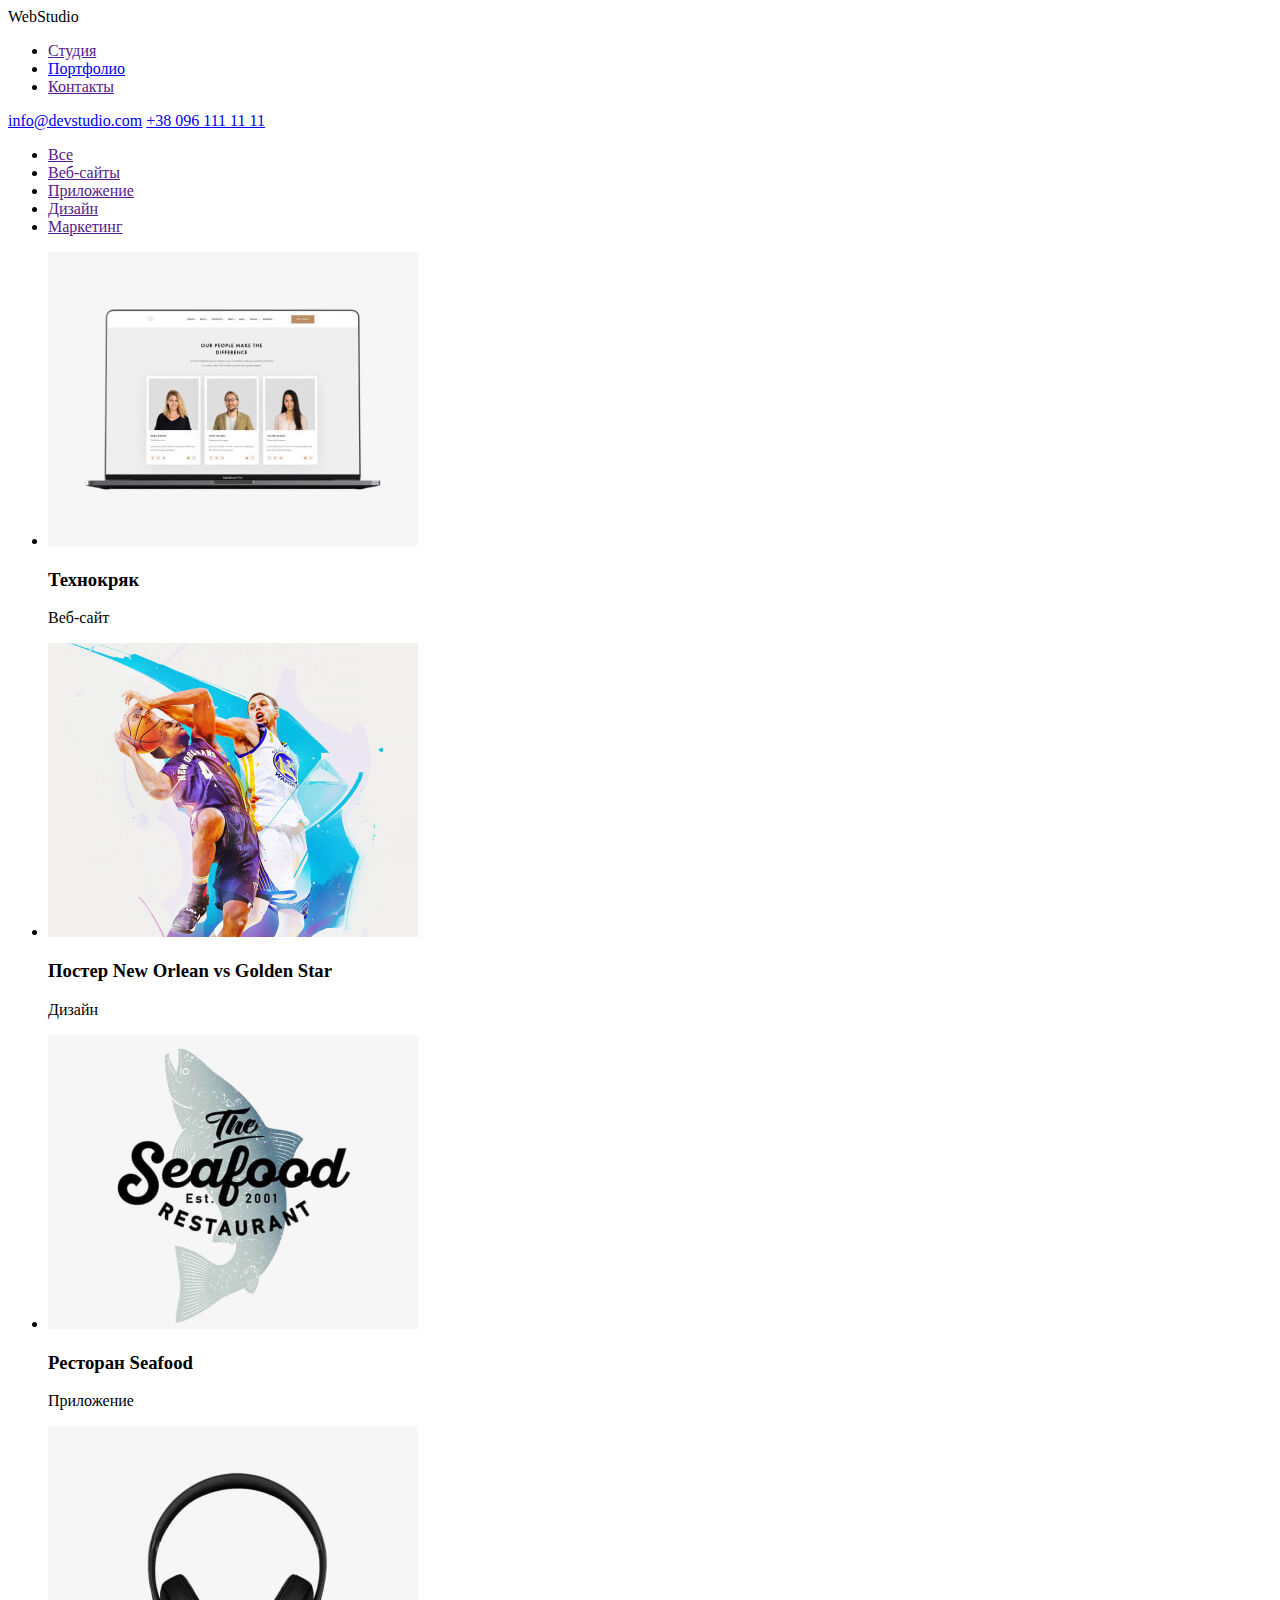
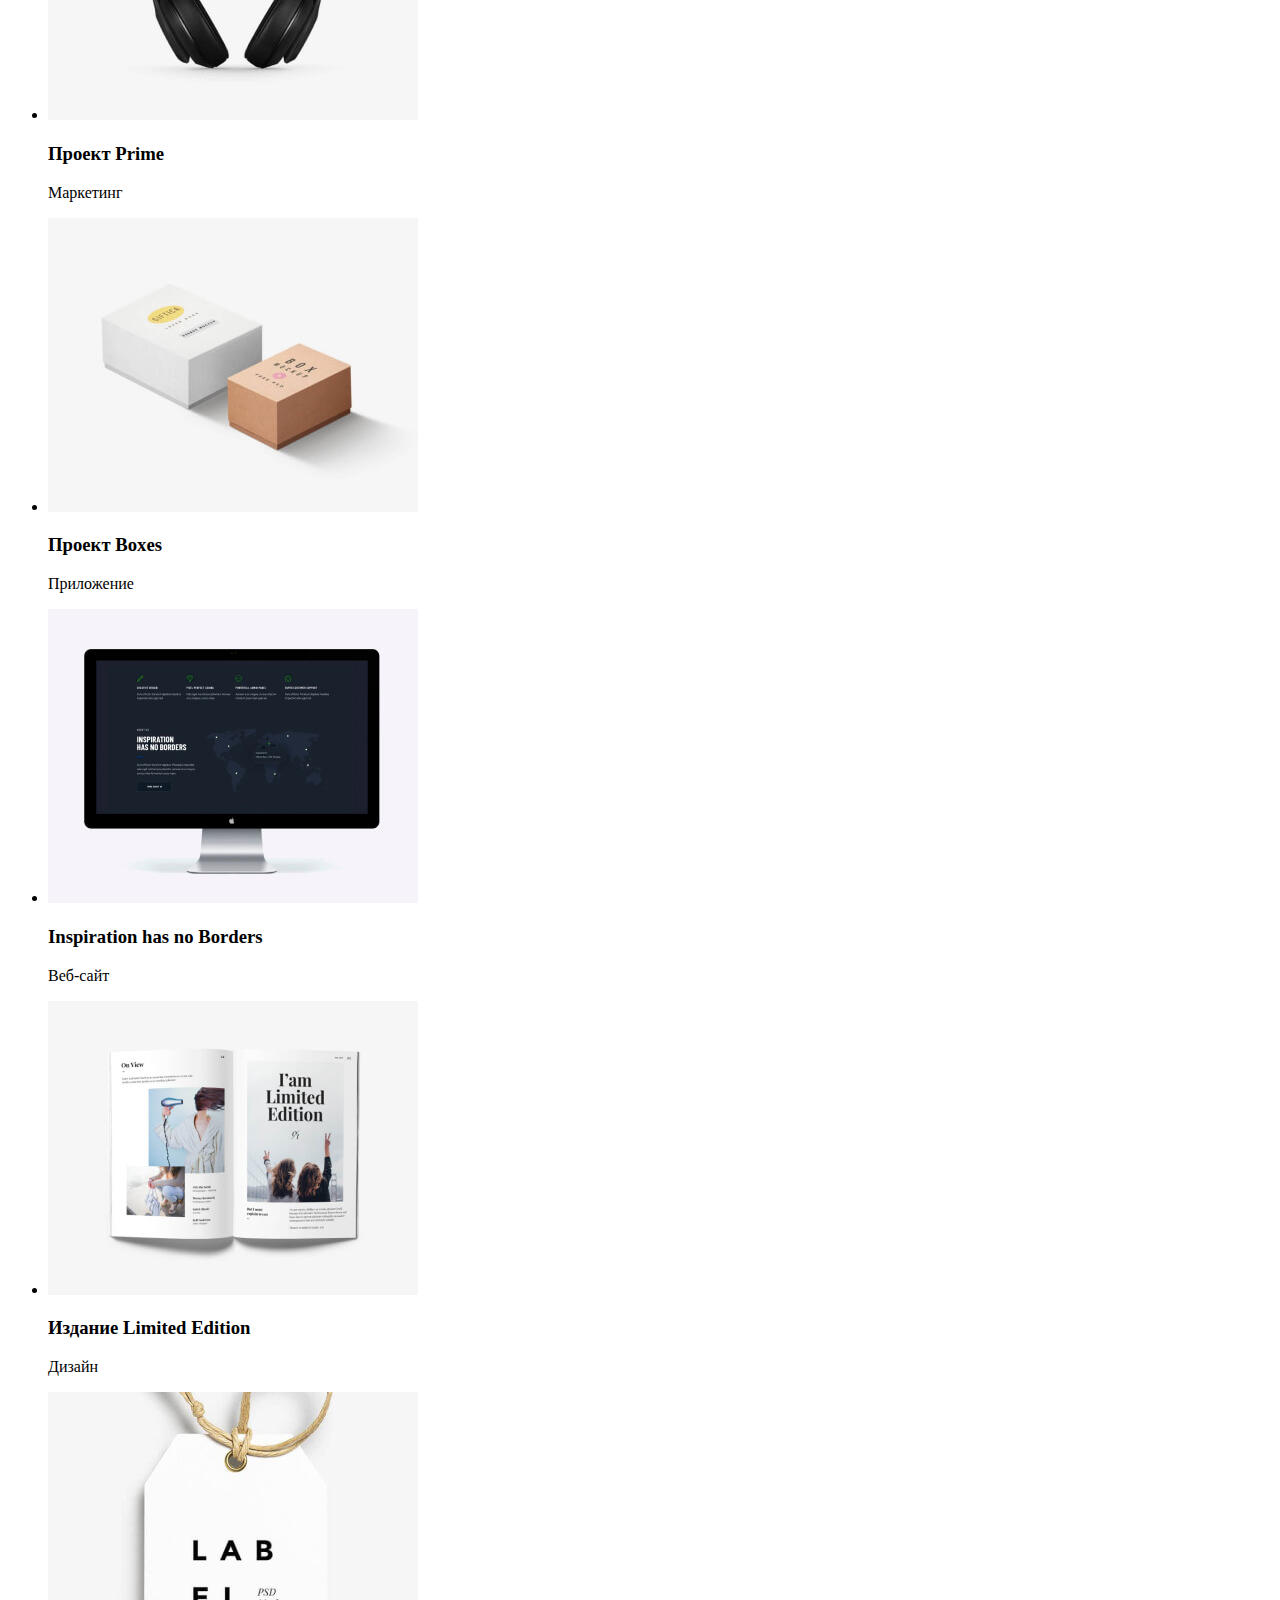
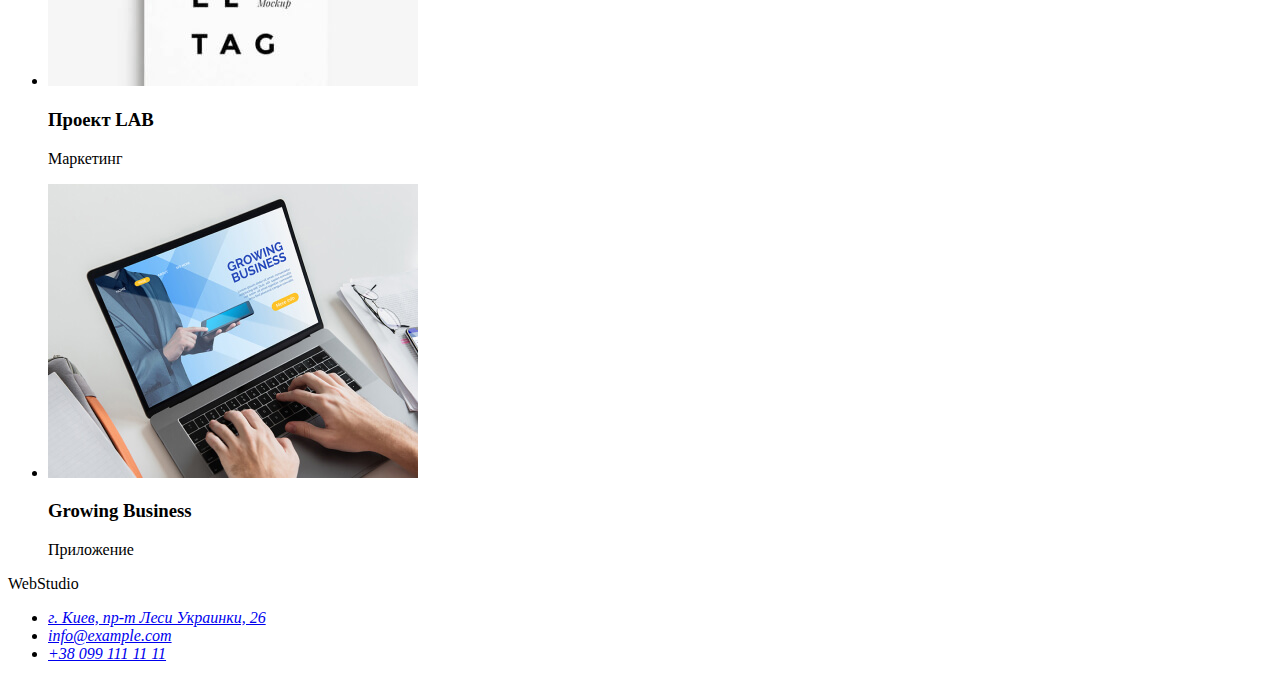
==== portfolio.html @ 71973293 "Add portfolio.html and images" ====
<!DOCTYPE html>
<html lang="ru">

<head>
    <meta charset="UTF-8">
    <meta http-equiv="X-UA-Compatible" content="IE=edge">
    <meta name="viewport" content="width=device-width, initial-scale=1.0">
    <title>WebStudio</title>
    <link rel="stylesheet" href="css/styles.css">
</head>
<body>
    <header>
        <div>
            WebStudio
        </div>
        <nav>
            <ul>
                <li>
                    <a href="">Студия</a>
                </li>
                    <li>
                        <a href="portfolio.html">Портфолио</a>
                    </li>
                <li>
                    <a href="">Контакты</a>
                </li>
            </ul>
        </nav>
        <a href="mailto:info@devstudio.com">info@devstudio.com</a>
        <a href="tel:+380961111111">+38 096 111 11 11</a>
    </header>

    <main>
        <!--Секція меню-->
        <section>
            <ul>
                <li>
                    <a href="">Все</a>
                </li>
                    <li>
                        <a href="">Веб-сайты</a>
                    </li>
                <li>
                    <a href="">Приложение</a>
                </li>
                    <li>
                        <a href="">Дизайн</a>
                    </li>
                <li>
                    <a href="">Маркетинг</a>
                </li>
            </ul>
        </section>

        <section>
    <h2 hidden>Наши проекты</h2>
                <ul>
                    <li>
                        <a href=""><img src="images/port-1.jpg" alt="Открытый ноутбук с фотографиями" width="370"></a>
                        <h3>Технокряк</h3>
                        <p>Веб-сайт</p>
                    </li>
                        <li>
                            <a href=""><img src="images/port-2.jpg" alt="Постер с баскетболистами" width="370"></a>
                            <h3>Постер <span lang="en">New Orlean vs Golden Star</span></h3>
                            <p>Дизайн</p>
                        </li>
                    <li>
                        <a href=""><img src="images/port-3.jpg" alt="Логотип приложения ресторана Seafood оформленного под рыбу" width="370"></a>
                        <h3>Ресторан <span lang="en">Seafood</span></h3>
                        <p>Приложение</p>
                    </li>
                        <li>
                            <a href=""><img src="images/port-4.jpg" alt="Наушники без проводов " width="370"></a>
                            <h3>Проект <span lang="en">Prime</span></h3>
                            <p>Маркетинг</p>
                        </li>
                    <li>
                        <a href=""><img src="images/port-5.jpg" alt="Две коробки разного размера и цвета" width="370"></a>
                        <h3>Проект <span lang="en">Boxes</span></h3>
                        <p>Приложение</p>
                    </li>
                        <li>
                            <a href=""><img src="images/port-6.jpg" alt="Монитор Aple на котором изображена карта мира в темных тонах" width="370"></a>
                            <h3 lang="en">Inspiration has no Borders</h3>
                            <p>Веб-сайт</p>
                        </li>
                    <li>
                        <a href=""><img src="images/port-7.jpg" alt="Открытый журнал на белом фоне" width="370"></a>
                        <h3>Издание <span lang="en">Limited Edition</span></h3>
                        <p>Дизайн</p>
                    </li>
                        <li>
                            <a href=""><img src="images/port-8.jpg" alt="Бирка с латинскими буквами на веревочке" width="370"></a>
                            <h3>Проект <span lang="en">LAB</span></h3>
                            <p>Маркетинг</p>
                        </li>
                    <li>
                        <a href=""><img src="images/port-9.jpg" alt="Открытый ноутбук за которым кто-то работает" width="370"></a>
                        <h3 lang="en">Growing Business</h3>
                        <p>Приложение</p>
                    </li>
                </ul>
        </section>
    </main>

    <footer>
        <div>WebStudio</div>
        <address>
            <ul>
                <li> 
                    <a href="https://goo.gl/maps/SGXsFM9JkJCVx5928" target="_blank" rel="noopener noreferrer">г. Киев, пр-т
                        Леси Украинки, 26</a>
                </li>
                    <li> 
                        <a href="mailto:info@example.com"> info@example.com </a>
                    </li>
                <li> 
                    <a href="tel:+380991111111"> +38 099 111 11 11 </a>
                </li>
            </ul>
        </address>
    </footer>
</body>
---- css/styles.css ----
:root {
}
.body {
}
.link {
  text-decoration: none;
}
.logo {
  color: #2196f3;
}
.logo-text {
  color: black;
}
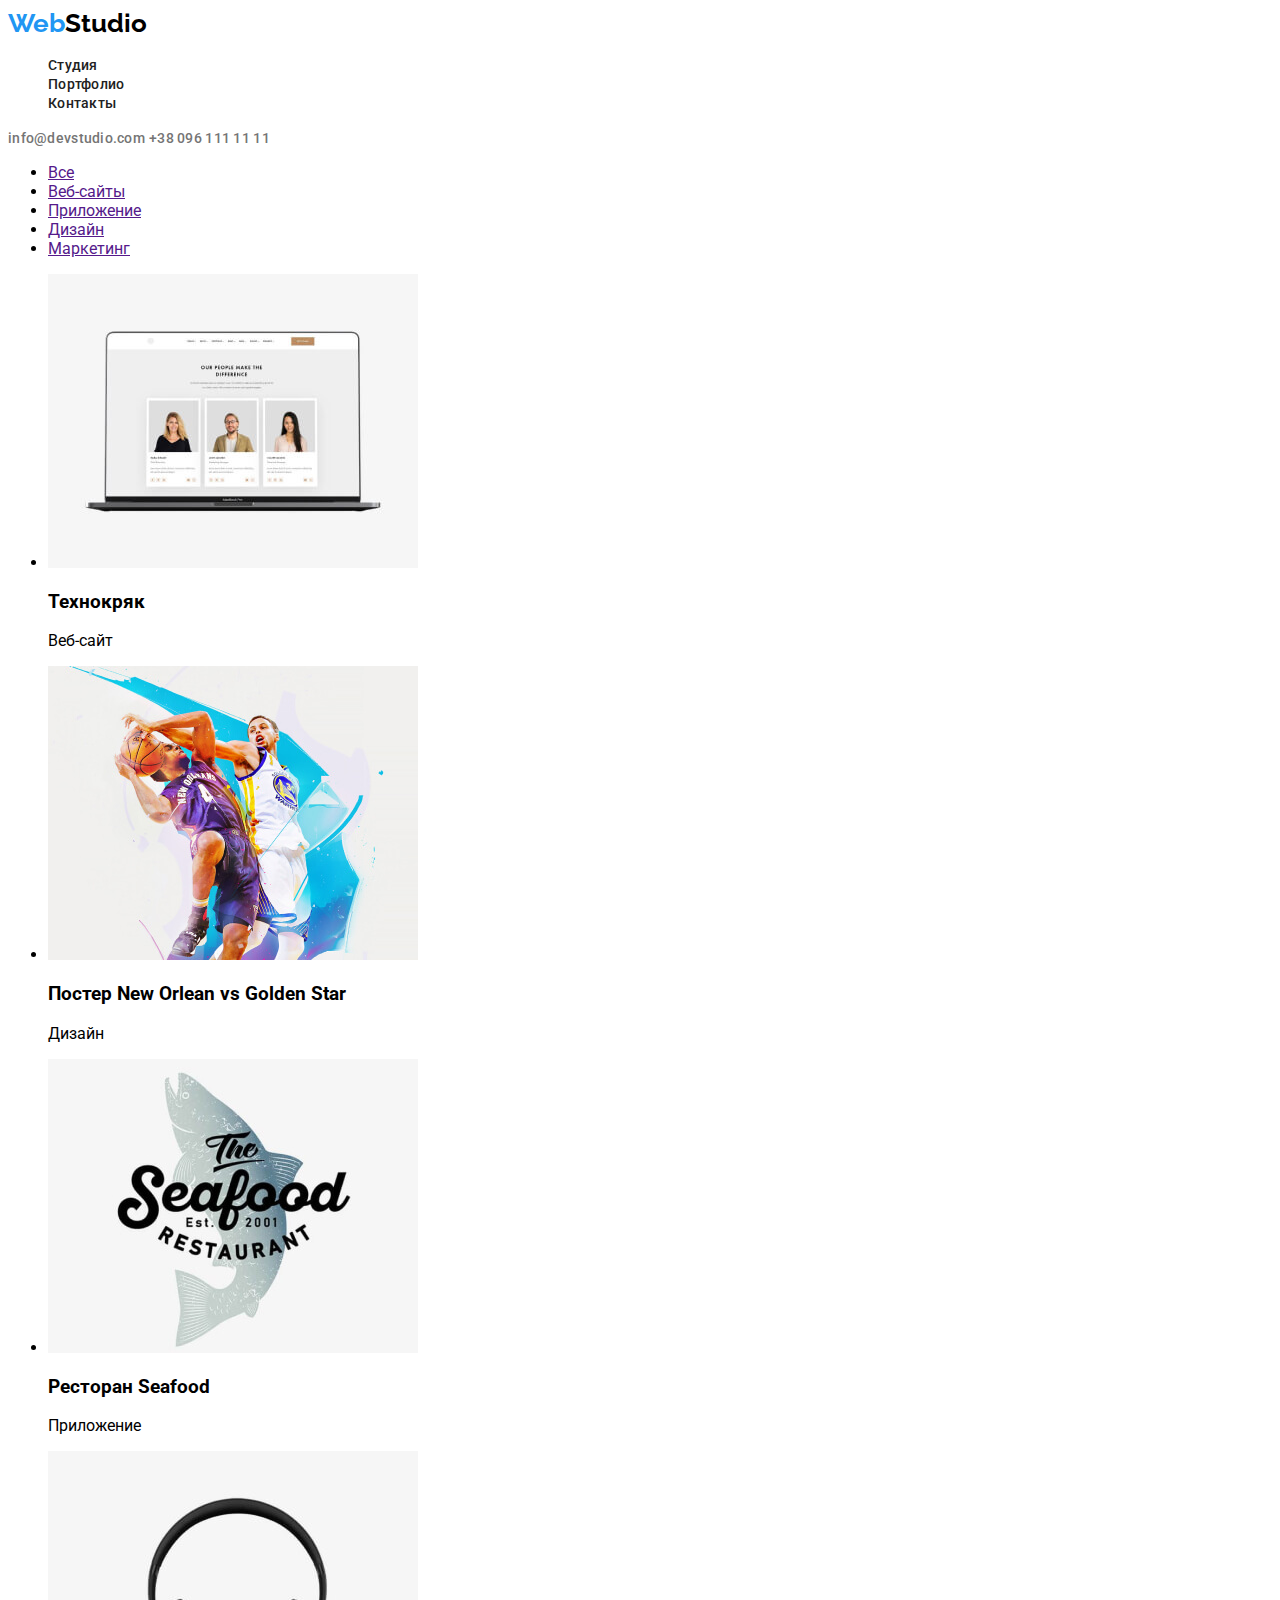
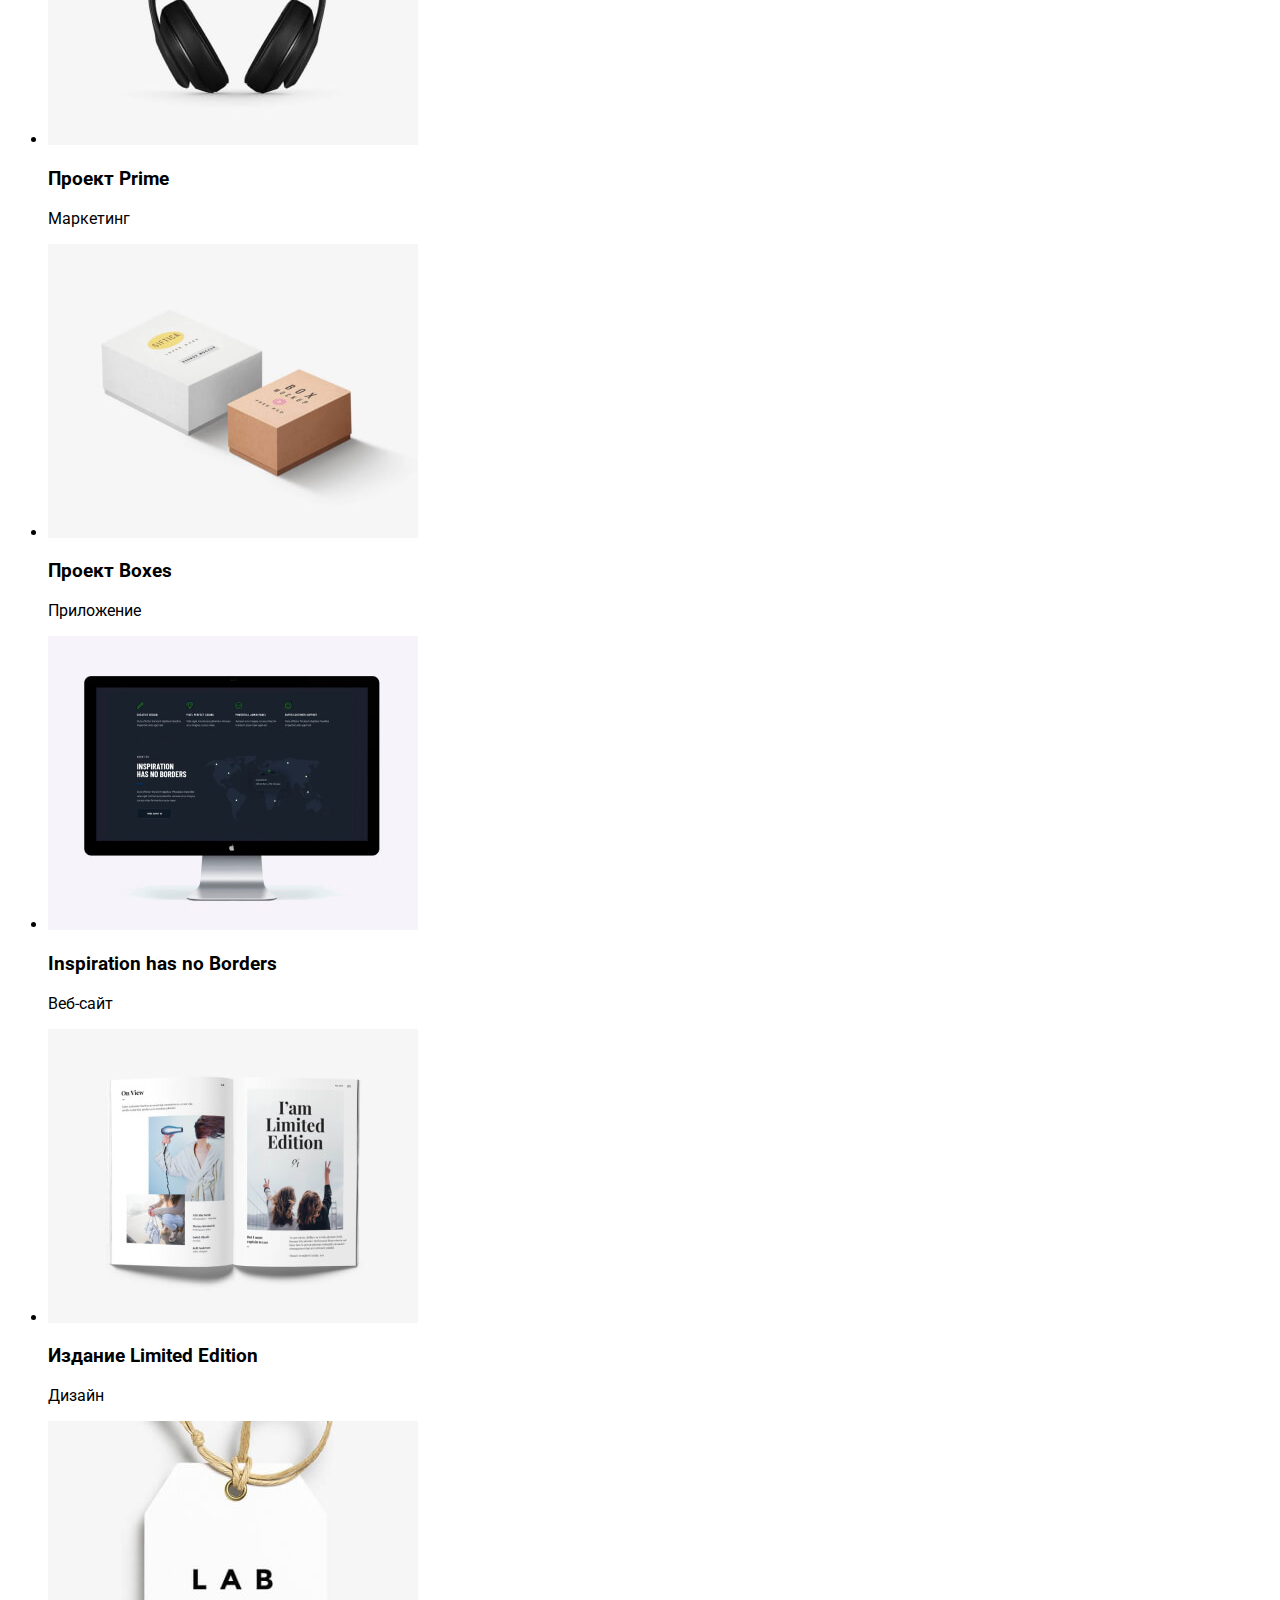
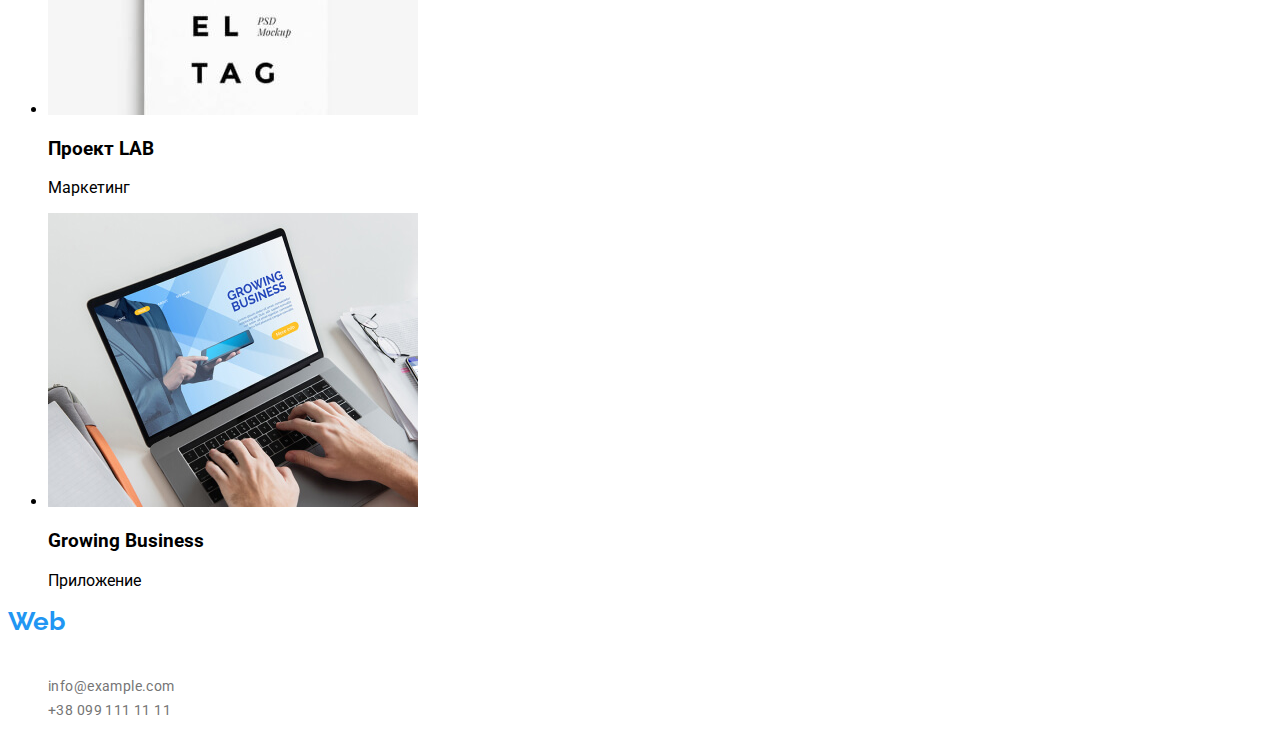
==== commit 9277de14: "Add styles and other changes" ====
--- a/portfolio.html
+++ b/portfolio.html
@@ -6,28 +6,35 @@
     <meta http-equiv="X-UA-Compatible" content="IE=edge">
     <meta name="viewport" content="width=device-width, initial-scale=1.0">
     <title>WebStudio</title>
+    <link rel="preconnect" href="https://fonts.googleapis.com">
+    <link rel="preconnect" href="https://fonts.gstatic.com" crossorigin>
+    <link href="https://fonts.googleapis.com/css2?family=Raleway:wght@700&family=Roboto:wght@400;500;700;900&display=swap"
+        rel="stylesheet">
+
     <link rel="stylesheet" href="css/styles.css">
 </head>
 <body>
-    <header>
-        <div>
-            WebStudio
+    <header class="header">
+        <div class="header-logo">
+            Web<span style="color: black;">Studio</span>
         </div>
-        <nav>
-            <ul>
-                <li>
-                    <a href="">Студия</a>
+        <nav class="header-navigation">
+            <ul class="header-list list">
+                <li class="header-item">
+                    <a class="header-link link" href="">Студия</a>
                 </li>
-                    <li>
-                        <a href="portfolio.html">Портфолио</a>
-                    </li>
-                <li>
-                    <a href="">Контакты</a>
+                <li class="header-item">
+                    <a class="header-link link" href="portfolio.html">Портфолио</a>
+                </li>
+                <li class="header-item">
+                    <a class="header-link link" href="">Контакты</a>
                 </li>
             </ul>
         </nav>
-        <a href="mailto:info@devstudio.com">info@devstudio.com</a>
-        <a href="tel:+380961111111">+38 096 111 11 11</a>
+        <div class="header-right">
+            <a class="header-mail link" href="mailto:info@devstudio.com">info@devstudio.com</a>
+            <a class="header-tel link" href="tel:+380961111111">+38 096 111 11 11</a>
+        </div>
     </header>
 
     <main>
@@ -103,22 +110,23 @@
                 </ul>
         </section>
     </main>
-
-    <footer>
-        <div>WebStudio</div>
-        <address>
-            <ul>
-                <li> 
-                    <a href="https://goo.gl/maps/SGXsFM9JkJCVx5928" target="_blank" rel="noopener noreferrer">г. Киев, пр-т
-                        Леси Украинки, 26</a>
-                </li>
-                    <li> 
-                        <a href="mailto:info@example.com"> info@example.com </a>
-                    </li>
-                <li> 
-                    <a href="tel:+380991111111"> +38 099 111 11 11 </a>
-                </li>
-            </ul>
-        </address>
-    </footer>
+        <footer class="footer-section">
+            <div class="footer-logo">
+                Web<span class="fff">Studio</span>
+                </div>
+                <address class="adress-section">
+                    <ul class="footer-list list">
+                        <li class="footer-item">
+                            <a class="footer-link link fff" href="https://goo.gl/maps/SGXsFM9JkJCVx5928" target="_blank"
+                                rel="noopener noreferrer">г. Киев, пр-т Леси Украинки, 26</a>
+                        </li>
+                        <li class="footer-item">
+                            <a class="footer-link link" href="mailto:info@example.com"> info@example.com </a>
+                        </li>
+                        <li class="footer-item">
+                            <a class="footer-link link" href="tel:+380991111111"> +38 099 111 11 11 </a>
+                        </li>
+                    </ul>
+                </address>
+        </footer>
 </body>--- a/css/styles.css
+++ b/css/styles.css
@@ -1,13 +1,106 @@
 :root {
+  --main-title-color: #212121;
+  --main-text-color: #757575;
+  --acent-color: #2196f3;
 }
-.body {
+body {
+  font-family: 'Roboto', sans-serif;
+}
+.list {
+  list-style: none;
 }
 .link {
   text-decoration: none;
 }
-.logo {
+.header-logo {
+  font-family: Raleway;
+  font-style: normal;
+  font-weight: bold;
+  font-size: 26px;
+  line-height: 1.19;
   color: #2196f3;
 }
-.logo-text {
-  color: black;
+.header-link {
+  font-weight: 500;
+  font-size: 14px;
+  line-height: 1.14;
+  letter-spacing: 0.02em;
+  color: #212121;
 }
+.header-link:hover {
+  color: #2196f3;
+}
+.header-mail {
+  font-weight: 500;
+  font-size: 14px;
+  line-height: 1.14;
+  letter-spacing: 0.02em;
+  color: #757575;
+}
+.header-mail:hover {
+  color: #2196f3;
+}
+.header-tel {
+  font-weight: 500;
+  font-size: 14px;
+  line-height: 1.14;
+  letter-spacing: 0.02em;
+  color: #757575;
+}
+.header-tel:hover {
+  color: #2196f3;
+}
+
+.hero-title {
+  font-weight: 900;
+  font-size: 44px;
+  line-height: 1.36;
+  text-align: center;
+  letter-spacing: 0.06em;
+  text-transform: uppercase;
+}
+.hero-button {
+  font-weight: bold;
+  font-size: 16px;
+  line-height: 1.87;
+  display: flex;
+  align-items: center;
+  text-align: center;
+  letter-spacing: 0.06em;
+}
+.main-specialization-title {
+  font-weight: bold;
+  font-size: 14px;
+  line-height: 1.14;
+  letter-spacing: 0.03em;
+  text-transform: uppercase;
+}
+.main-specialization-text {
+  font-weight: normal;
+  font-size: 14px;
+  line-height: 1.71;
+  letter-spacing: 0.03em;
+  color: #757575;
+}
+.footer-logo {
+  font-family: Raleway;
+  font-style: normal;
+  font-weight: bold;
+  font-size: 26px;
+  line-height: 1.19;
+  color: #2196f3;
+}
+.footer-list {
+  font-family: Roboto;
+  font-style: normal;
+  font-size: 14px;
+  line-height: 1.71;
+  letter-spacing: 0.03em;
+  color: #757575;
+}
+.footer-link {
+  color: #757575;
+}
+.fff {
+  color: #ffffff;
+}
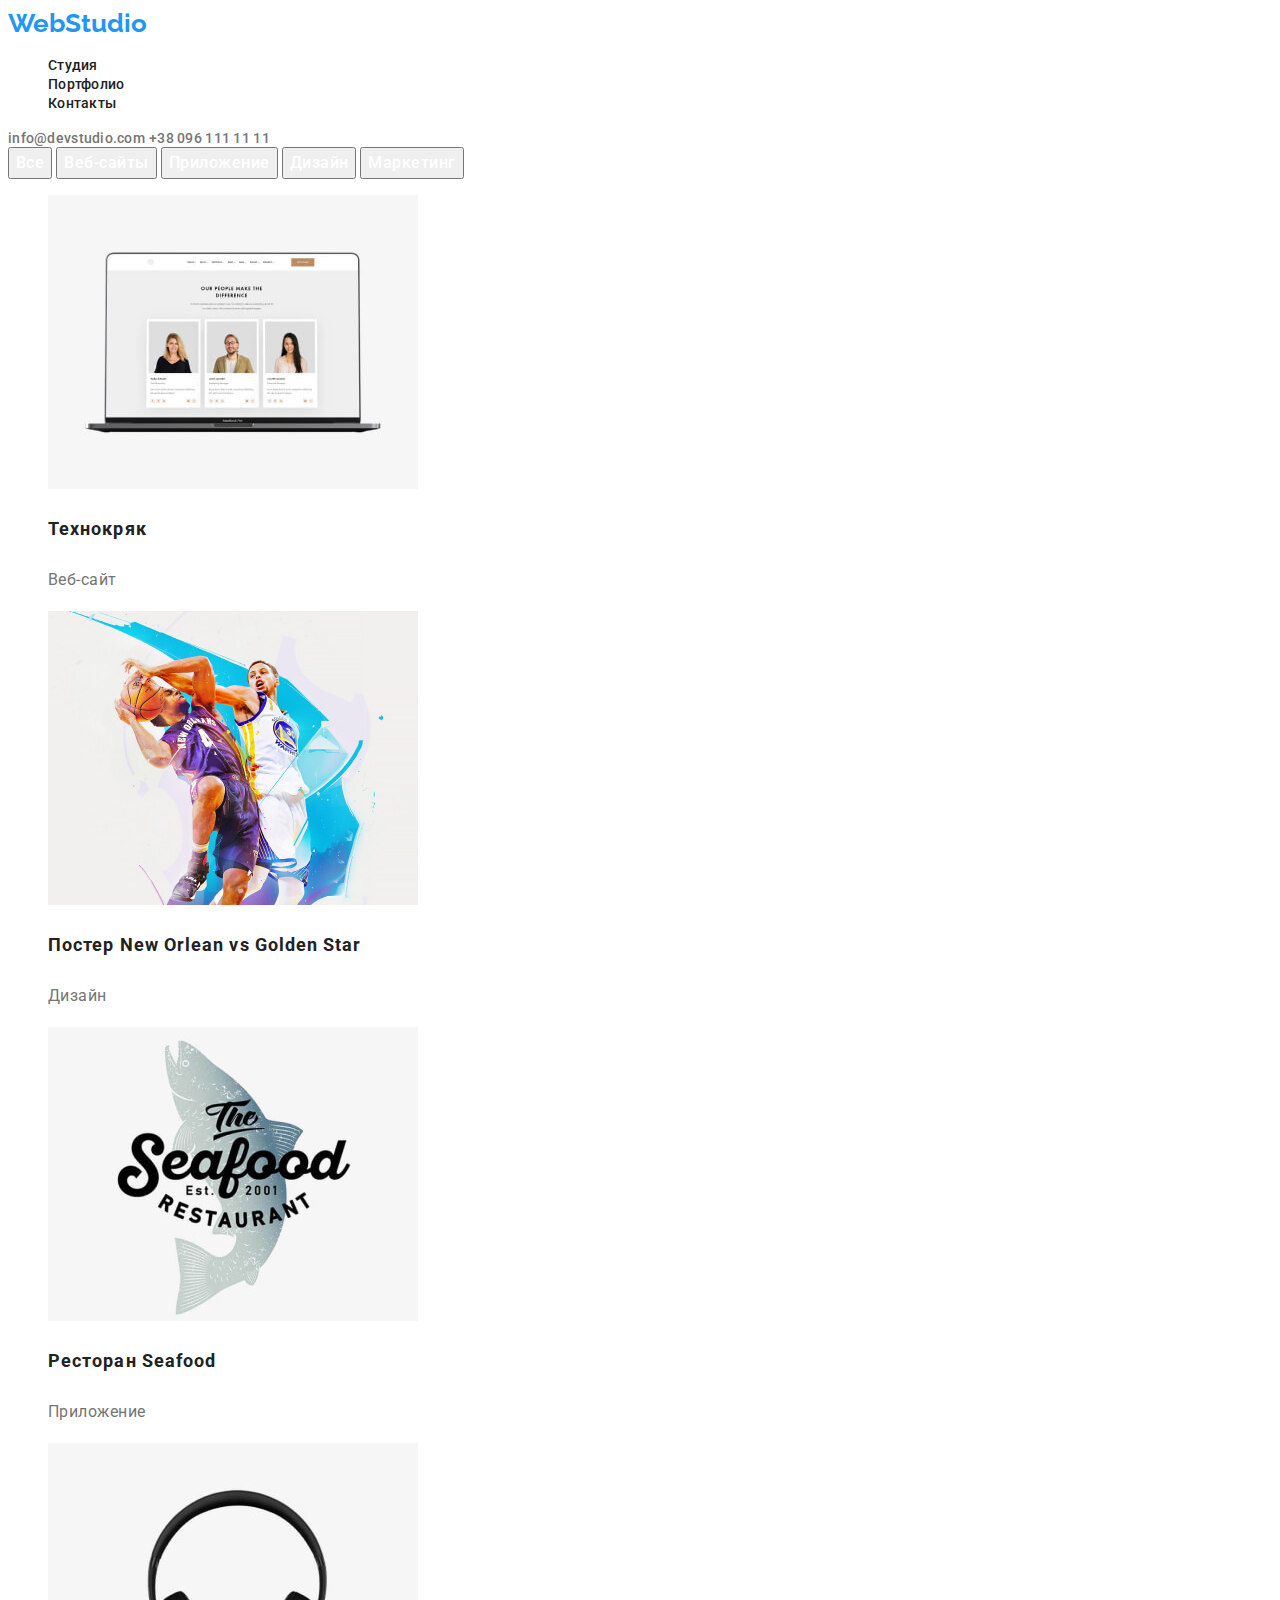
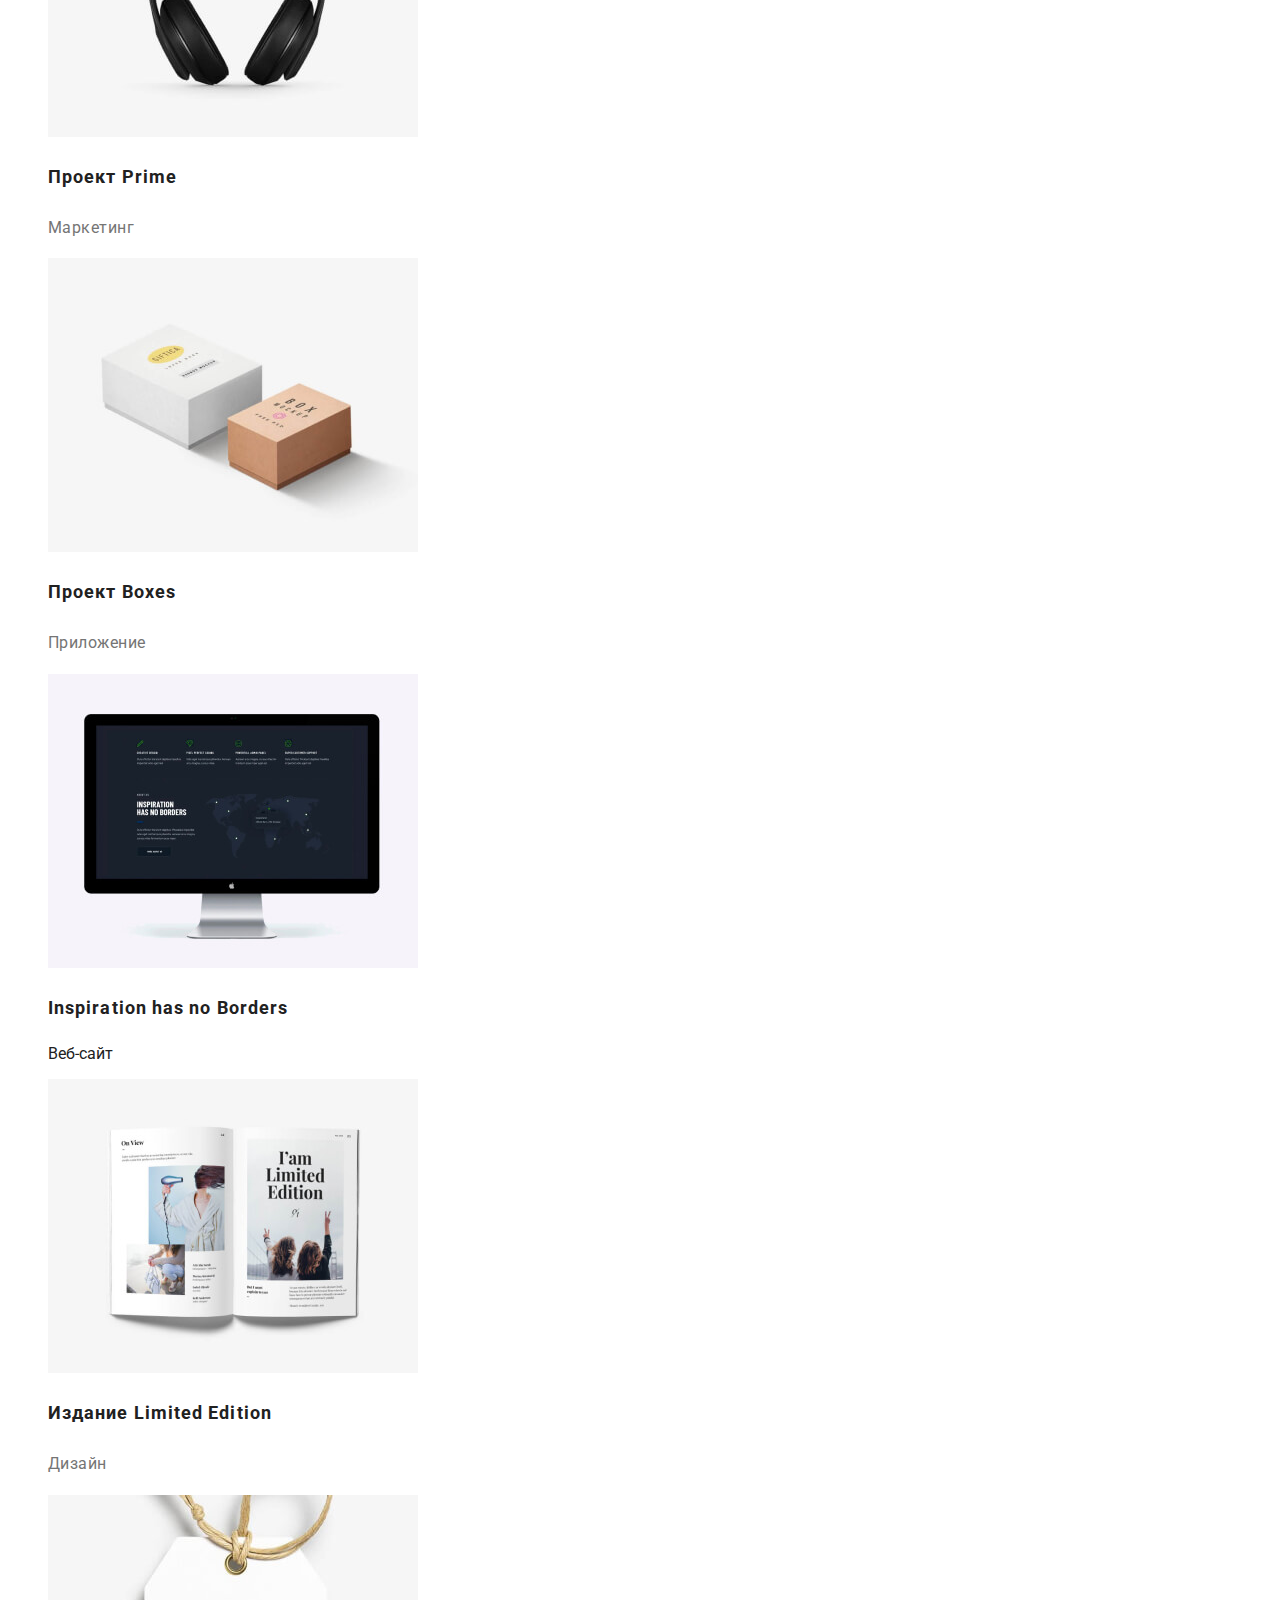
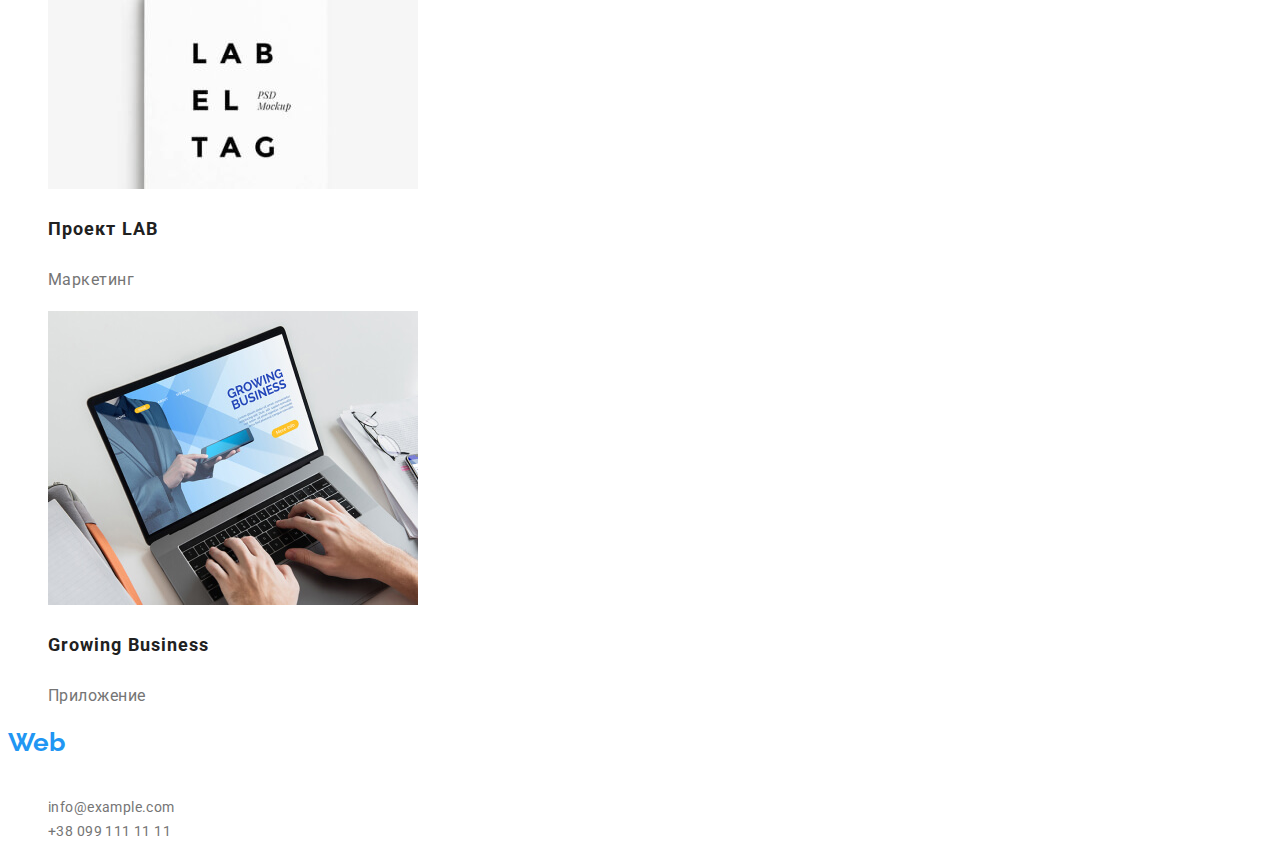
==== commit ef4d1180: "Improove styles" ====
--- a/portfolio.html
+++ b/portfolio.html
@@ -16,96 +16,84 @@
 <body>
     <header class="header">
         <div class="header-logo">
-            Web<span style="color: black;">Studio</span>
+            Web<span>Studio</span>
         </div>
         <nav class="header-navigation">
             <ul class="header-list list">
                 <li class="header-item">
-                    <a class="header-link link" href="">Студия</a>
+                    <a class="header-link link hover-focus" href="">Студия</a>
                 </li>
                 <li class="header-item">
-                    <a class="header-link link" href="portfolio.html">Портфолио</a>
+                    <a class="header-link link hover-focus" href="portfolio.html">Портфолио</a>
                 </li>
                 <li class="header-item">
-                    <a class="header-link link" href="">Контакты</a>
+                    <a class="header-link link hover-focus" href="">Контакты</a>
                 </li>
             </ul>
         </nav>
         <div class="header-right">
-            <a class="header-mail link" href="mailto:info@devstudio.com">info@devstudio.com</a>
-            <a class="header-tel link" href="tel:+380961111111">+38 096 111 11 11</a>
+            <a class="header-mail link hover-focus" href="mailto:info@devstudio.com">info@devstudio.com</a>
+            <a class="header-tel link hover-focus" href="tel:+380961111111">+38 096 111 11 11</a>
         </div>
     </header>
 
     <main>
-        <!--Секція меню-->
-        <section>
-            <ul>
-                <li>
-                    <a href="">Все</a>
-                </li>
-                    <li>
-                        <a href="">Веб-сайты</a>
+        <!--Menu section-->
+        <section class="menu-section">
+            <button class="btn hover-focus" type="button">Все</button>
+            <button class="btn hover-focus" type="button">Веб-сайты</button>
+            <button class="btn hover-focus" type="button">Приложение</button>
+            <button class="btn hover-focus" type="button">Дизайн</button>
+            <button class="btn hover-focus" type="button">Маркетинг</button>
+        </section>
+        <!--Projects-->
+        <section class="project-section">
+    <h2 hidden>Наши проекты</h2>
+                <ul class="project-section-list list">
+                    <li class="project-section-item">
+                        <a href=""><img src="images/port-1.jpg" alt="Открытый ноутбук с фотографиями" width="370"></a>
+                        <h3 class="project-section-title">Технокряк</h3>
+                        <p class="project-section-text">Веб-сайт</p>
                     </li>
-                <li>
-                    <a href="">Приложение</a>
-                </li>
-                    <li>
-                        <a href="">Дизайн</a>
+                        <li class="project-section-item">
+                            <a href=""><img src="images/port-2.jpg" alt="Постер с баскетболистами" width="370"></a>
+                            <h3 class="project-section-title">Постер <span lang="en">New Orlean vs Golden Star</span></h3>
+                            <p class="project-section-text">Дизайн</p>
+                        </li>
+                    <li class="project-section-item">
+                        <a href=""><img src="images/port-3.jpg" alt="Логотип приложения ресторана Seafood оформленного под рыбу" width="370"></a>
+                        <h3 class="project-section-title">Ресторан <span lang="en">Seafood</span></h3>
+                        <p class="project-section-text">Приложение</p>
                     </li>
-                <li>
-                    <a href="">Маркетинг</a>
-                </li>
-            </ul>
-        </section>
-
-        <section>
-    <h2 hidden>Наши проекты</h2>
-                <ul>
-                    <li>
-                        <a href=""><img src="images/port-1.jpg" alt="Открытый ноутбук с фотографиями" width="370"></a>
-                        <h3>Технокряк</h3>
-                        <p>Веб-сайт</p>
+                        <li class="project-section-item">
+                            <a href=""><img src="images/port-4.jpg" alt="Наушники без проводов " width="370"></a>
+                            <h3 class="project-section-title">Проект <span lang="en">Prime</span></h3>
+                            <p class="project-section-text">Маркетинг</p>
+                        </li>
+                    <li class="project-section-item">
+                        <a href=""><img src="images/port-5.jpg" alt="Две коробки разного размера и цвета" width="370"></a>
+                        <h3 class="project-section-title">Проект <span lang="en">Boxes</span></h3>
+                        <p class="project-section-text">Приложение</p>
                     </li>
-                        <li>
-                            <a href=""><img src="images/port-2.jpg" alt="Постер с баскетболистами" width="370"></a>
-                            <h3>Постер <span lang="en">New Orlean vs Golden Star</span></h3>
-                            <p>Дизайн</p>
-                        </li>
-                    <li>
-                        <a href=""><img src="images/port-3.jpg" alt="Логотип приложения ресторана Seafood оформленного под рыбу" width="370"></a>
-                        <h3>Ресторан <span lang="en">Seafood</span></h3>
-                        <p>Приложение</p>
-                    </li>
-                        <li>
-                            <a href=""><img src="images/port-4.jpg" alt="Наушники без проводов " width="370"></a>
-                            <h3>Проект <span lang="en">Prime</span></h3>
-                            <p>Маркетинг</p>
-                        </li>
-                    <li>
-                        <a href=""><img src="images/port-5.jpg" alt="Две коробки разного размера и цвета" width="370"></a>
-                        <h3>Проект <span lang="en">Boxes</span></h3>
-                        <p>Приложение</p>
-                    </li>
-                        <li>
+                        <li class="project-section-item">
                             <a href=""><img src="images/port-6.jpg" alt="Монитор Aple на котором изображена карта мира в темных тонах" width="370"></a>
-                            <h3 lang="en">Inspiration has no Borders</h3>
+                            <h3 class="project-section-title" lang="en">Inspiration has no Borders</h3>
                             <p>Веб-сайт</p>
                         </li>
-                    <li>
+                    <li class="project-section-item">
                         <a href=""><img src="images/port-7.jpg" alt="Открытый журнал на белом фоне" width="370"></a>
-                        <h3>Издание <span lang="en">Limited Edition</span></h3>
-                        <p>Дизайн</p>
+                        <h3 class="project-section-title">Издание <span lang="en">Limited Edition</span></h3>
+                        <p class="project-section-text">Дизайн</p>
                     </li>
-                        <li>
+                        <li class="project-section-item">
                             <a href=""><img src="images/port-8.jpg" alt="Бирка с латинскими буквами на веревочке" width="370"></a>
-                            <h3>Проект <span lang="en">LAB</span></h3>
-                            <p>Маркетинг</p>
+                            <h3 class="project-section-title">Проект <span lang="en">LAB</span></h3>
+                            <p class="project-section-text">Маркетинг</p>
                         </li>
-                    <li>
+                    <li class="project-section-item">
                         <a href=""><img src="images/port-9.jpg" alt="Открытый ноутбук за которым кто-то работает" width="370"></a>
-                        <h3 lang="en">Growing Business</h3>
-                        <p>Приложение</p>
+                        <h3 class="project-section-title" lang="en">Growing Business</h3>
+                        <p class="project-section-text">Приложение</p>
                     </li>
                 </ul>
         </section>
@@ -113,20 +101,20 @@
         <footer class="footer-section">
             <div class="footer-logo">
                 Web<span class="fff">Studio</span>
-                </div>
-                <address class="adress-section">
-                    <ul class="footer-list list">
-                        <li class="footer-item">
-                            <a class="footer-link link fff" href="https://goo.gl/maps/SGXsFM9JkJCVx5928" target="_blank"
-                                rel="noopener noreferrer">г. Киев, пр-т Леси Украинки, 26</a>
-                        </li>
-                        <li class="footer-item">
-                            <a class="footer-link link" href="mailto:info@example.com"> info@example.com </a>
-                        </li>
-                        <li class="footer-item">
-                            <a class="footer-link link" href="tel:+380991111111"> +38 099 111 11 11 </a>
-                        </li>
-                    </ul>
-                </address>
+            </div>
+            <address class="adress-section">
+                <ul class="footer-list list">
+                    <li class="footer-item">
+                        <a class="footer-link link fff hover-focus" href="https://goo.gl/maps/SGXsFM9JkJCVx5928" target="_blank"
+                            rel="noopener noreferrer">г. Киев, пр-т Леси Украинки, 26</a>
+                    </li>
+                    <li class="footer-item">
+                        <a class="footer-link link hover-focus" href="mailto:info@example.com"> info@example.com </a>
+                    </li>
+                    <li class="footer-item">
+                        <a class="footer-link link hover-focus" href="tel:+380991111111"> +38 099 111 11 11 </a>
+                    </li>
+                </ul>
+            </address>
         </footer>
 </body>--- a/css/styles.css
+++ b/css/styles.css
@@ -5,16 +5,12 @@
 }
 body {
   font-family: 'Roboto', sans-serif;
-}
-.list {
-  list-style: none;
-}
-.link {
-  text-decoration: none;
+  font-weight: normal;
+  font-style: normal;
+  color: #212121;
 }
 .header-logo {
   font-family: Raleway;
-  font-style: normal;
   font-weight: bold;
   font-size: 26px;
   line-height: 1.19;
@@ -27,18 +23,12 @@
   letter-spacing: 0.02em;
   color: #212121;
 }
-.header-link:hover {
-  color: #2196f3;
-}
 .header-mail {
   font-weight: 500;
   font-size: 14px;
   line-height: 1.14;
   letter-spacing: 0.02em;
   color: #757575;
-}
-.header-mail:hover {
-  color: #2196f3;
 }
 .header-tel {
   font-weight: 500;
@@ -47,10 +37,6 @@
   letter-spacing: 0.02em;
   color: #757575;
 }
-.header-tel:hover {
-  color: #2196f3;
-}
-
 .hero-title {
   font-weight: 900;
   font-size: 44px;
@@ -80,17 +66,37 @@
   font-size: 14px;
   line-height: 1.71;
   letter-spacing: 0.03em;
+  color: var(--main-text-color);
+}
+.main-section-title {
+  font-weight: bold;
+  font-size: 36px;
+  line-height: 1.16;
+  text-align: center;
+  letter-spacing: 0.03em;
+}
+.team-section-title {
+  font-weight: 500;
+  font-size: 16px;
+  line-height: 1.18;
+  text-align: center;
+  letter-spacing: 0.03em;
+}
+.team-section-text {
+  font-size: 16px;
+  line-height: 1.18;
+  text-align: center;
+  letter-spacing: 0.03em;
   color: #757575;
 }
 .footer-logo {
   font-family: Raleway;
-  font-style: normal;
   font-weight: bold;
   font-size: 26px;
   line-height: 1.19;
-  color: #2196f3;
+  color: var(--acent-color);
 }
-.footer-list {
+.adress-section {
   font-family: Roboto;
   font-style: normal;
   font-size: 14px;
@@ -101,6 +107,38 @@
 .footer-link {
   color: #757575;
 }
+.btn {
+  font-family: Roboto;
+  font-style: normal;
+  font-weight: 500;
+  font-size: 16px;
+  line-height: 1.62;
+  text-align: center;
+  letter-spacing: 0.03em;
+  color: #ffffff;
+}
+.project-section-title {
+  font-weight: bold;
+  font-size: 18px;
+  line-height: 2;
+  letter-spacing: 0.06em;
+}
+.project-section-text {
+  font-size: 16px;
+  line-height: 1.87;
+  letter-spacing: 0.03em;
+  color: #757575;
+}
 .fff {
   color: #ffffff;
 }
+.hover-focus:focus,
+.hover-focus:hover {
+  color: var(--acent-color);
+}
+.list {
+  list-style: none;
+}
+.link {
+  text-decoration: none;
+}
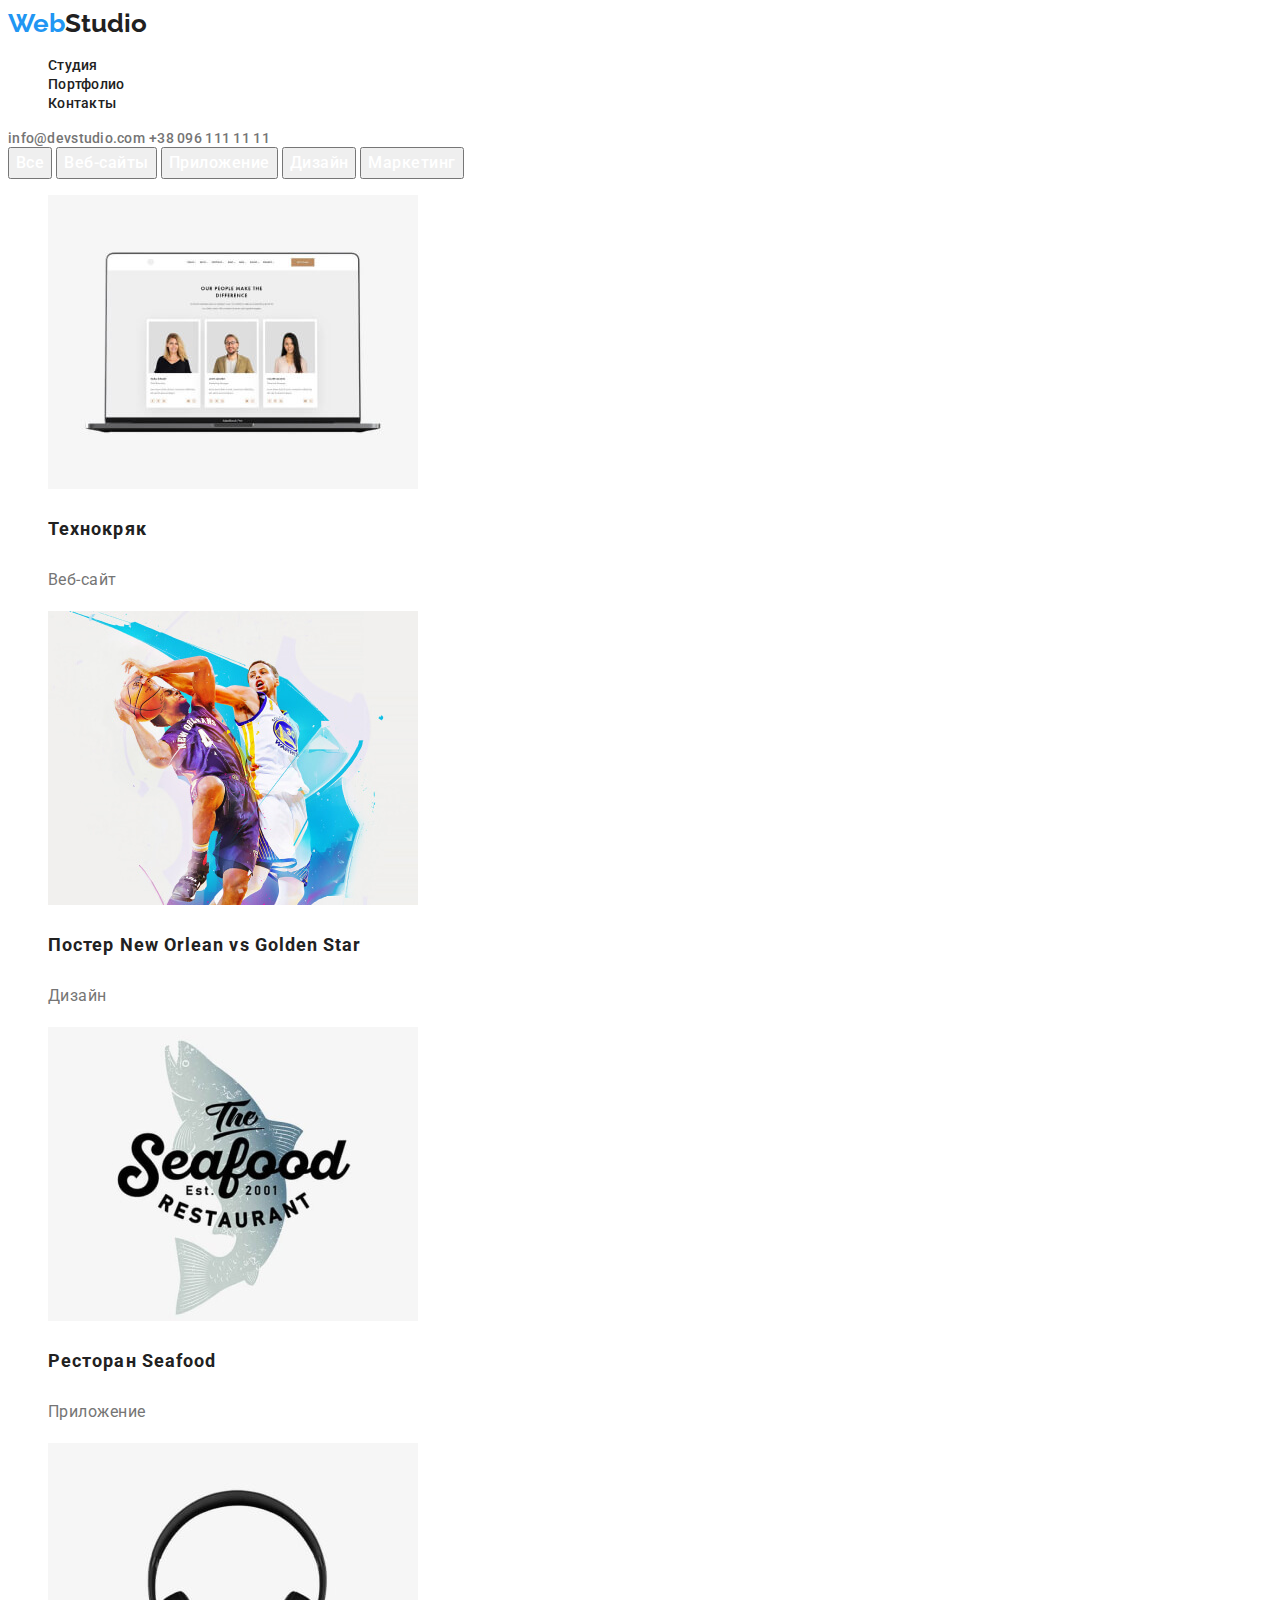
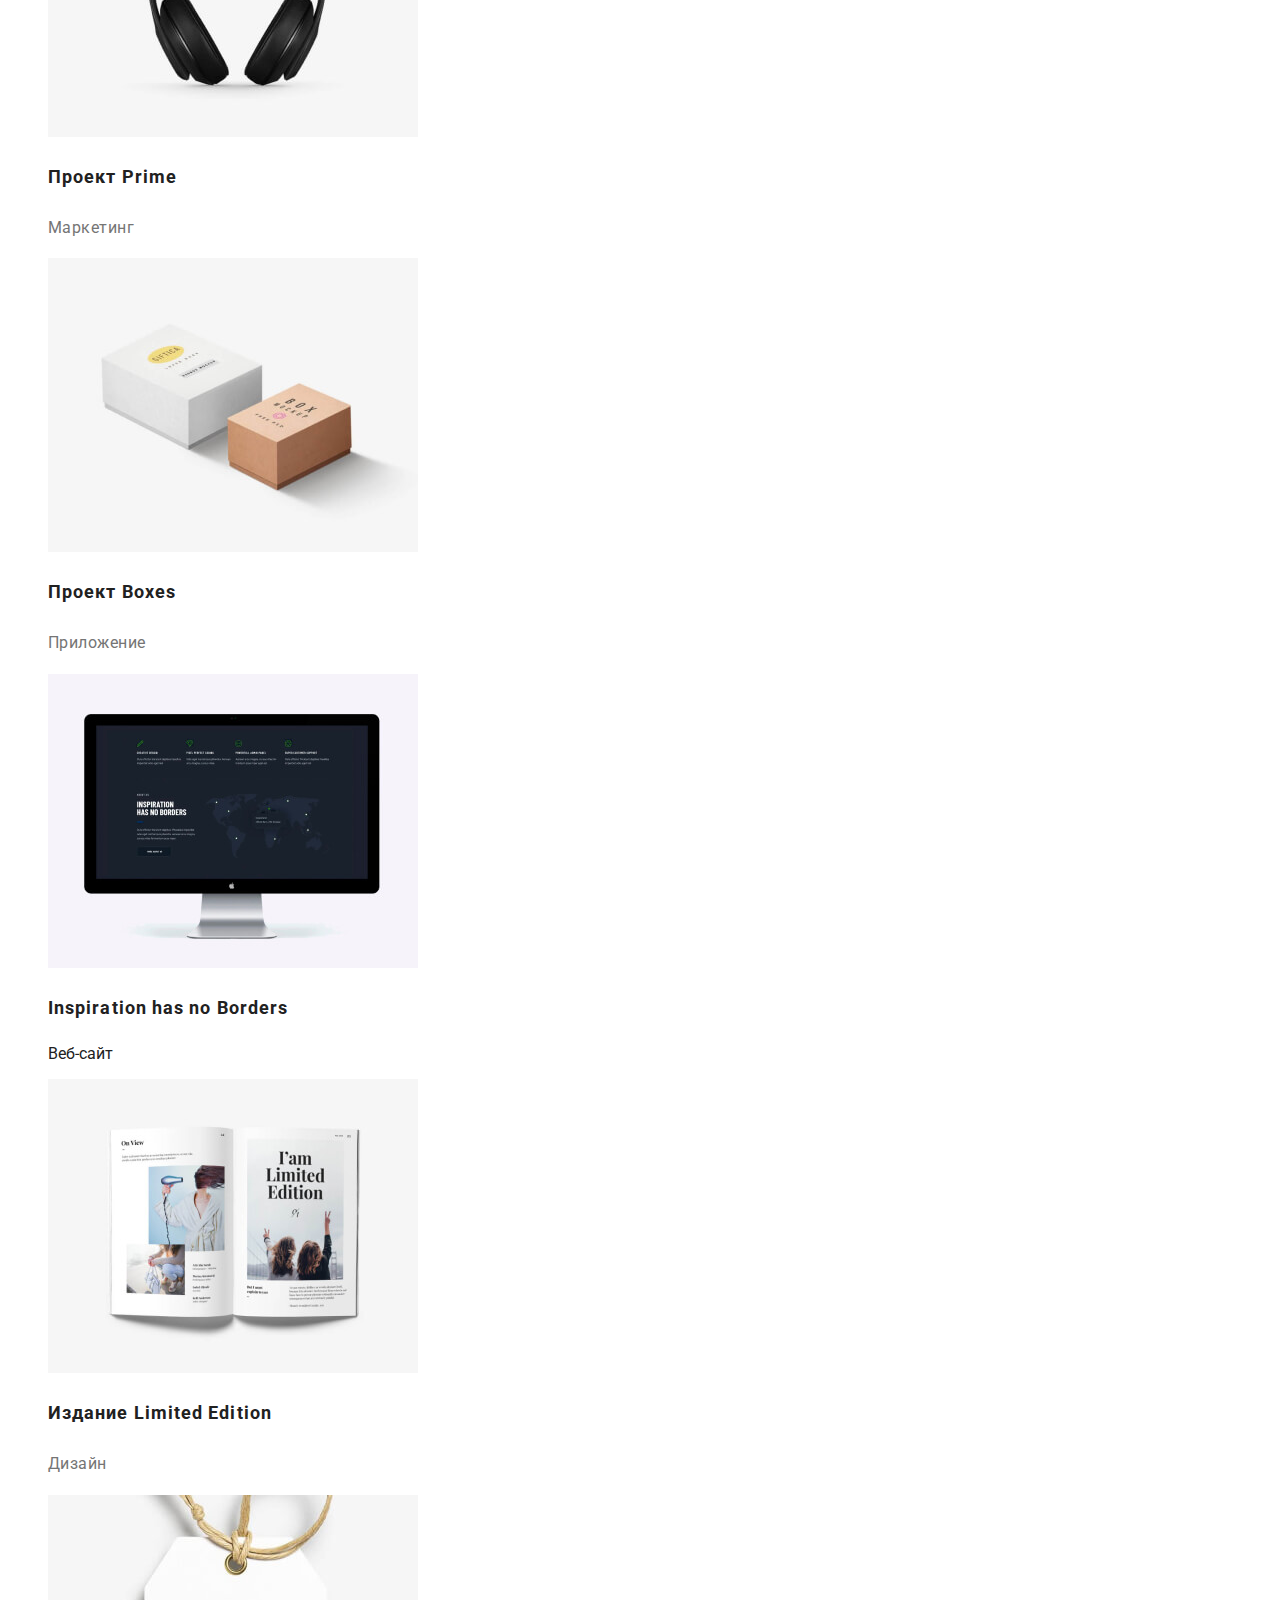
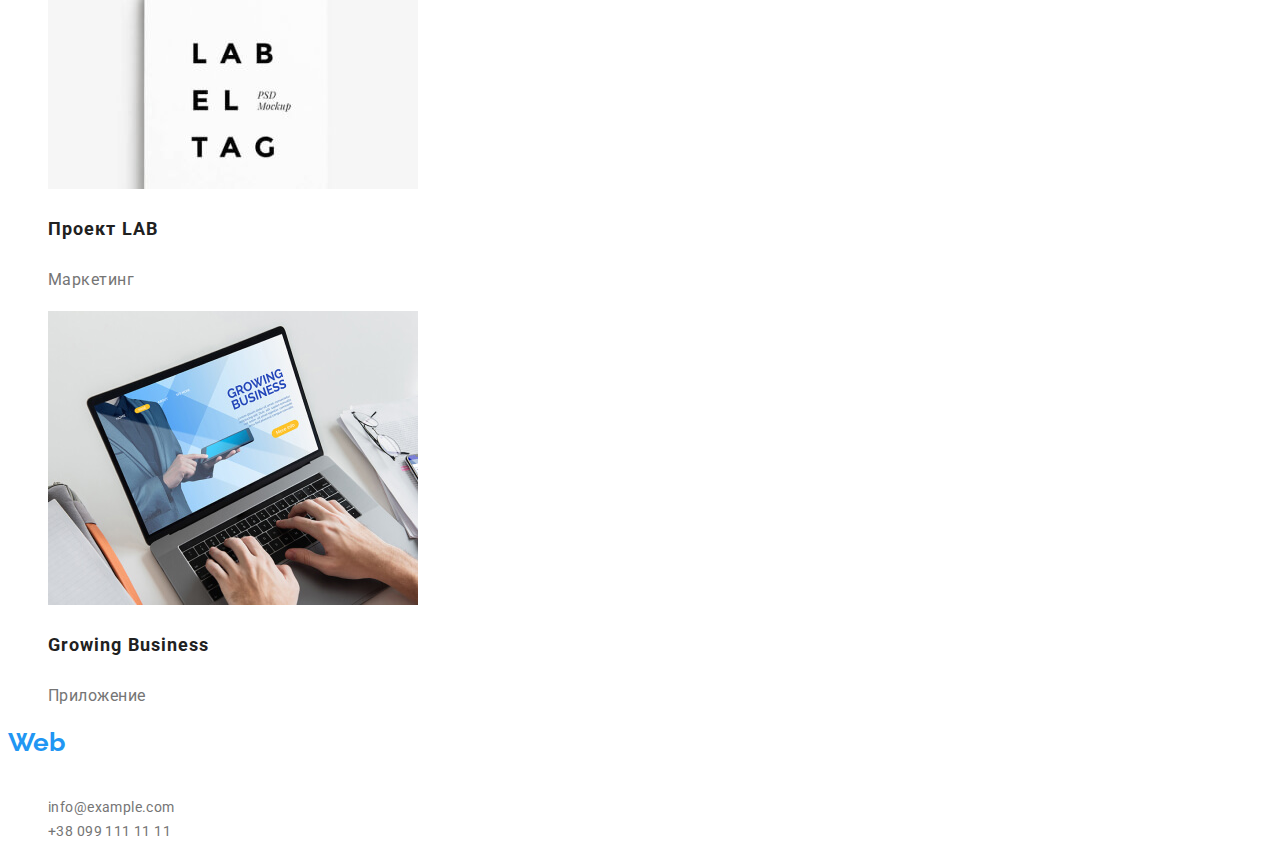
==== commit 4bfaf2f0: "Improove HTML" ====
--- a/portfolio.html
+++ b/portfolio.html
@@ -16,7 +16,7 @@
 <body>
     <header class="header">
         <div class="header-logo">
-            Web<span>Studio</span>
+            Web<span class="header-logo-color">Studio</span>
         </div>
         <nav class="header-navigation">
             <ul class="header-list list">
@@ -100,7 +100,7 @@
     </main>
         <footer class="footer-section">
             <div class="footer-logo">
-                Web<span class="fff">Studio</span>
+                Web<span class="footer-logo-color">Studio</span>
             </div>
             <address class="adress-section">
                 <ul class="footer-list list">
--- a/css/styles.css
+++ b/css/styles.css
@@ -15,6 +15,12 @@
   font-size: 26px;
   line-height: 1.19;
   color: #2196f3;
+}
+.header-logo-color {
+  color: #212121;
+}
+.footer-logo-color {
+  color: #ffffff;
 }
 .header-link {
   font-weight: 500;
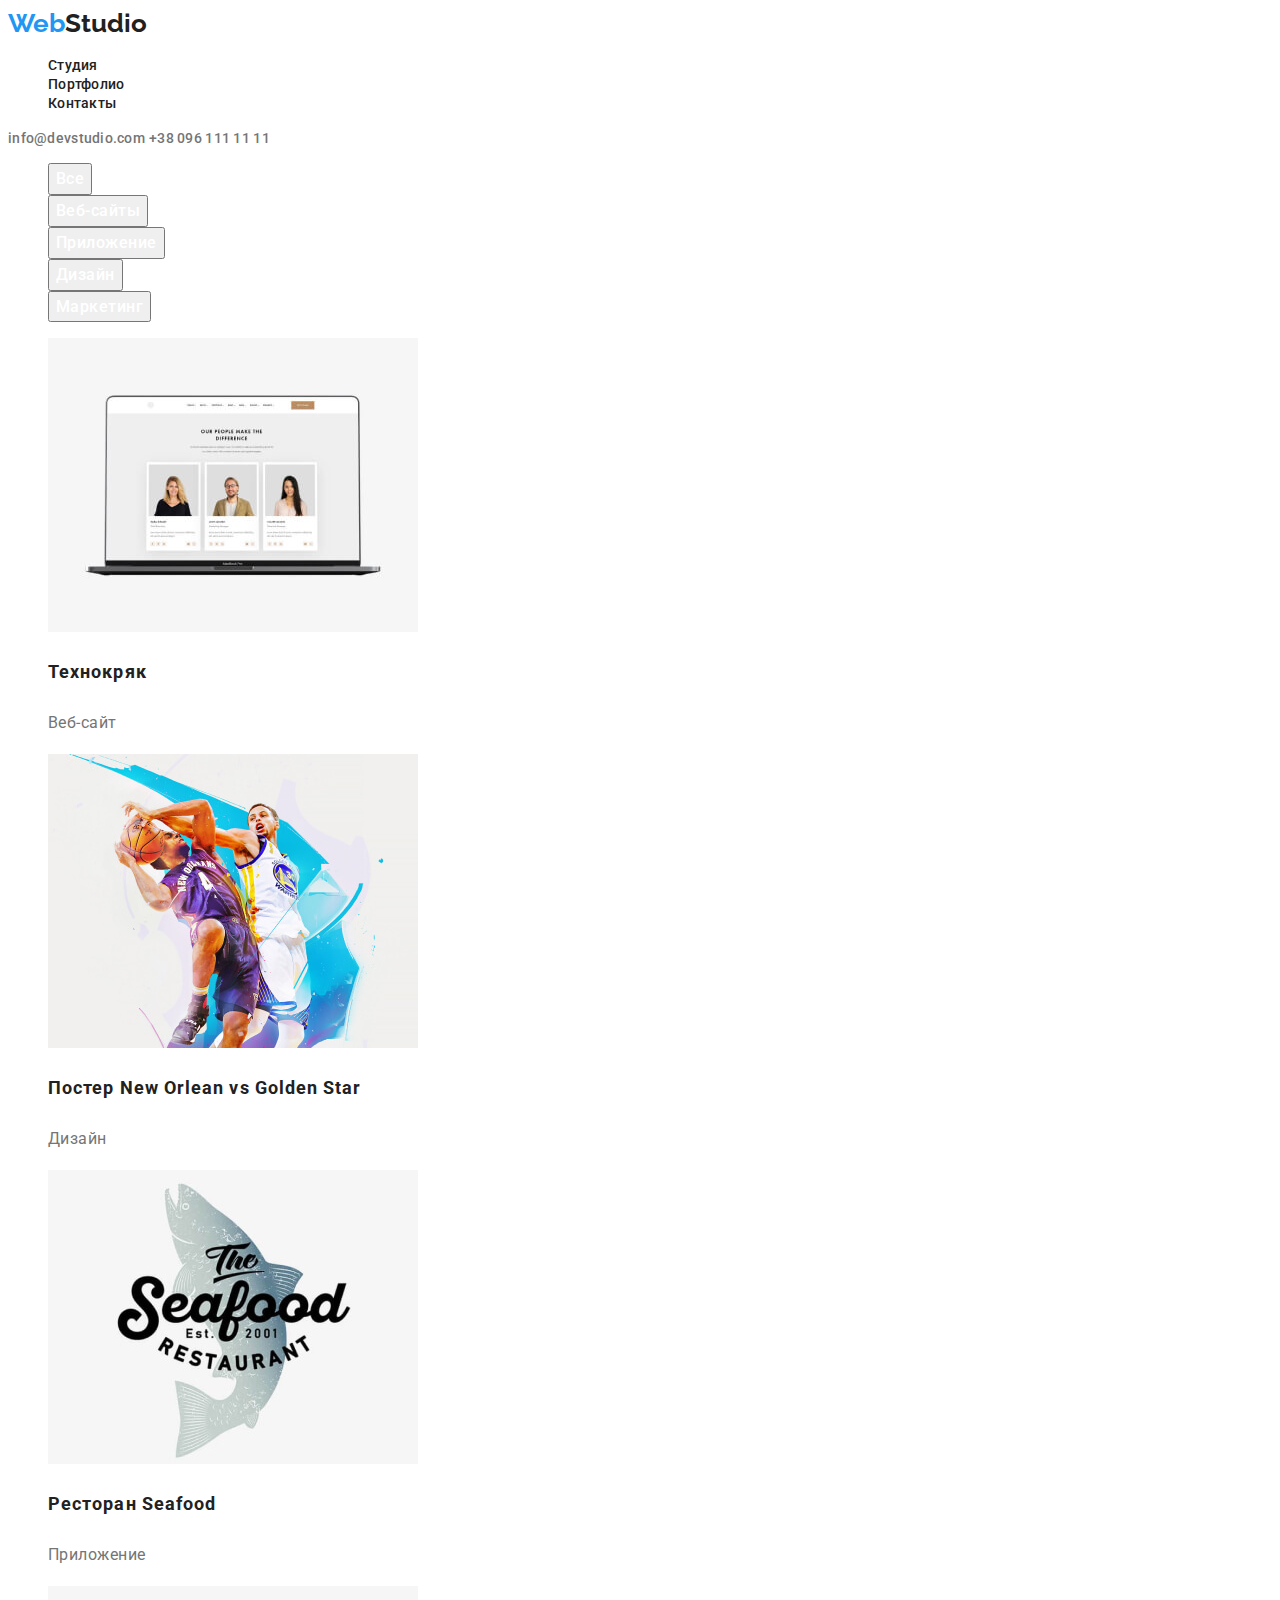
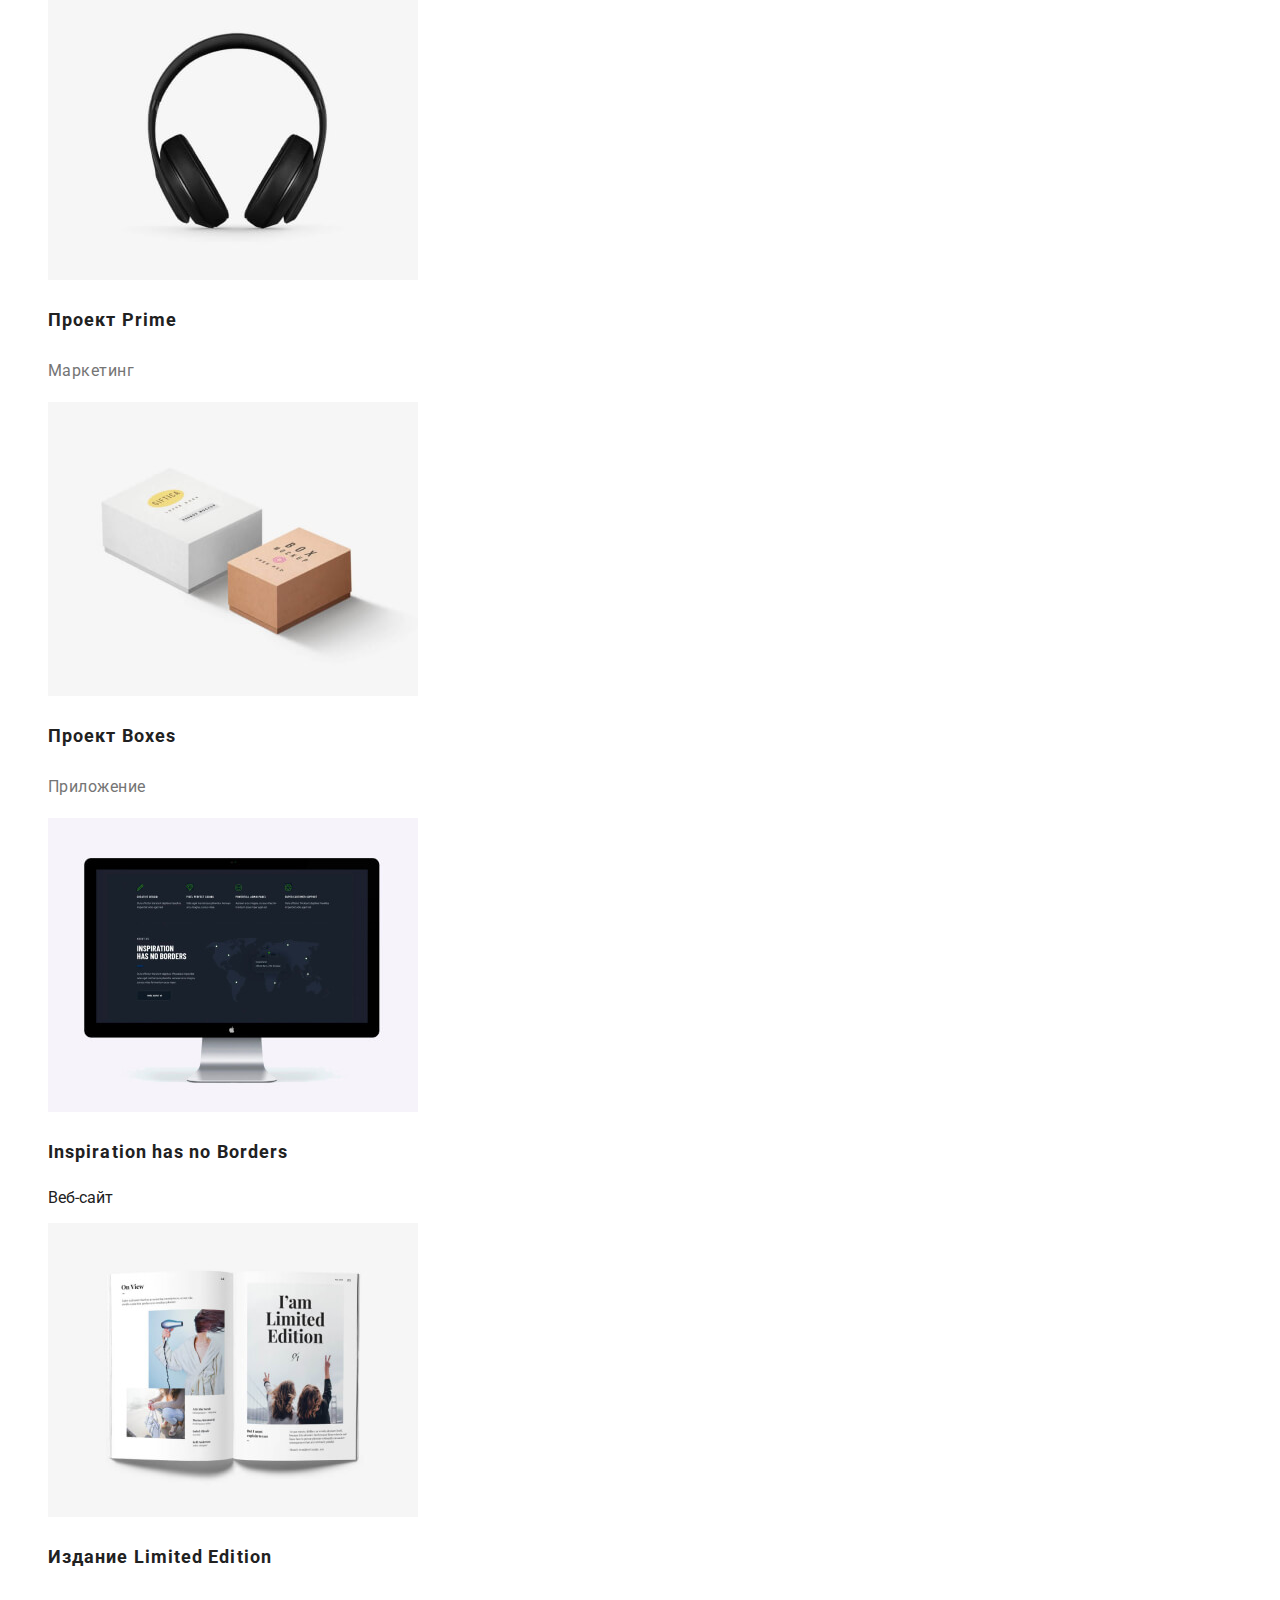
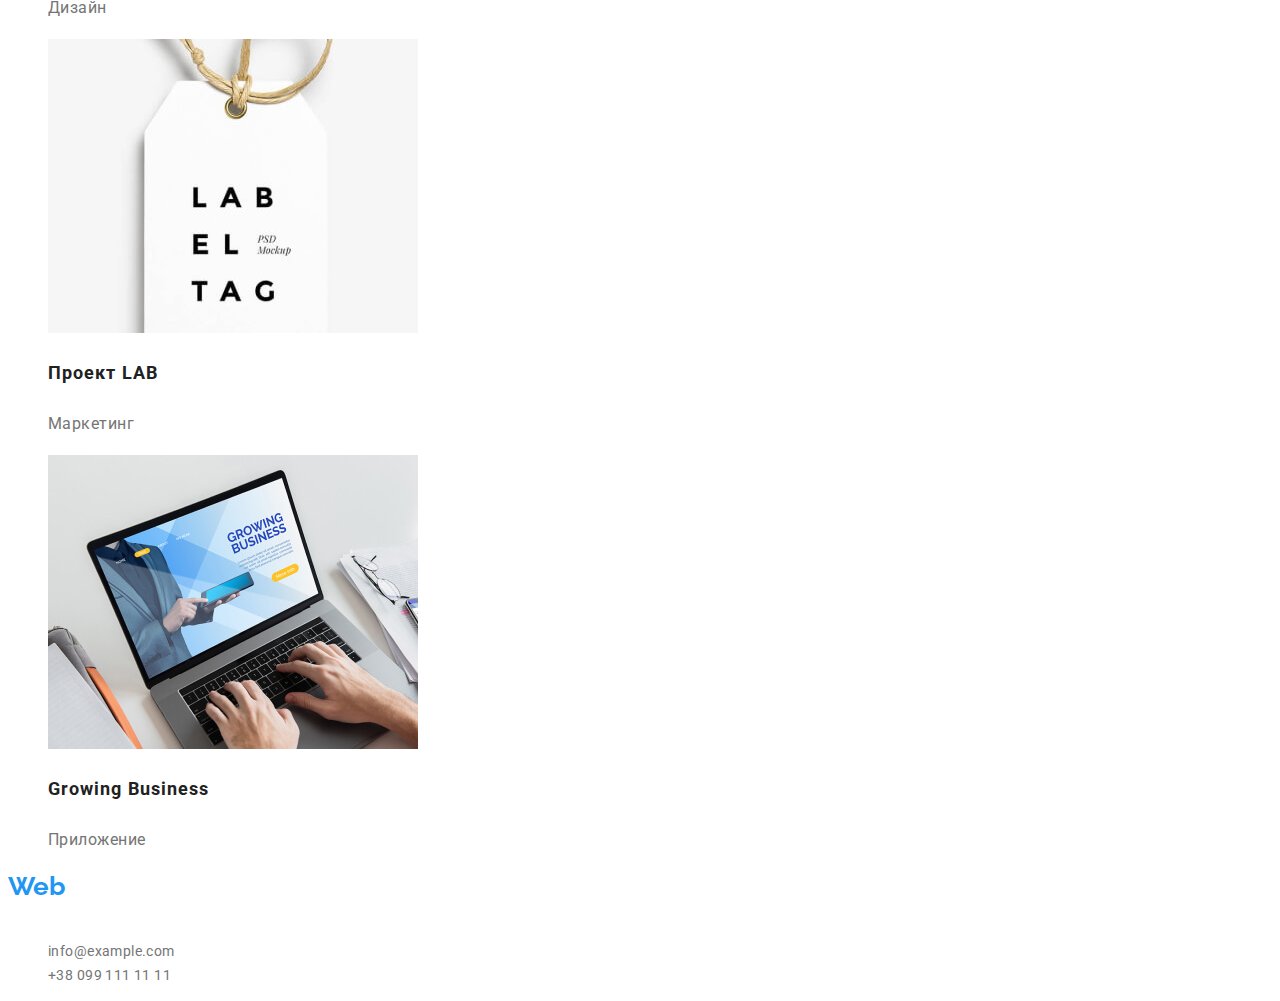
==== commit b365504a: "Update portfolio html" ====
--- a/portfolio.html
+++ b/portfolio.html
@@ -5,7 +5,7 @@
     <meta charset="UTF-8">
     <meta http-equiv="X-UA-Compatible" content="IE=edge">
     <meta name="viewport" content="width=device-width, initial-scale=1.0">
-    <title>WebStudio</title>
+    <title>portfolio</title>
     <link rel="preconnect" href="https://fonts.googleapis.com">
     <link rel="preconnect" href="https://fonts.gstatic.com" crossorigin>
     <link href="https://fonts.googleapis.com/css2?family=Raleway:wght@700&family=Roboto:wght@400;500;700;900&display=swap"
@@ -21,7 +21,7 @@
         <nav class="header-navigation">
             <ul class="header-list list">
                 <li class="header-item">
-                    <a class="header-link link hover-focus" href="">Студия</a>
+                    <a class="header-link link hover-focus" href="index.html">Студия</a>
                 </li>
                 <li class="header-item">
                     <a class="header-link link hover-focus" href="portfolio.html">Портфолио</a>
@@ -40,15 +40,28 @@
     <main>
         <!--Menu section-->
         <section class="menu-section">
-            <button class="btn hover-focus" type="button">Все</button>
-            <button class="btn hover-focus" type="button">Веб-сайты</button>
-            <button class="btn hover-focus" type="button">Приложение</button>
-            <button class="btn hover-focus" type="button">Дизайн</button>
-            <button class="btn hover-focus" type="button">Маркетинг</button>
+            <h2 class="hidden-title">Наше портфолио</h2>
+            <ul class="menu-list list">
+                <li>
+                    <button class="btn hover-focus" type="button">Все</button>
+                    </li>
+                <li>
+                    <button class="btn hover-focus" type="button">Веб-сайты</button>
+                    </li>
+                <li>
+                    <button class="btn hover-focus" type="button">Приложение</button>
+                    </li>
+                <li>
+                    <button class="btn hover-focus" type="button">Дизайн</button>
+                    </li>
+                <li>
+                    <button class="btn hover-focus" type="button">Маркетинг</button>
+                </li>
+            </ul>
         </section>
         <!--Projects-->
         <section class="project-section">
-    <h2 hidden>Наши проекты</h2>
+    <h2 class="hidden-title">Наши проекты</h2>
                 <ul class="project-section-list list">
                     <li class="project-section-item">
                         <a href=""><img src="images/port-1.jpg" alt="Открытый ноутбук с фотографиями" width="370"></a>
--- a/css/styles.css
+++ b/css/styles.css
@@ -148,3 +148,15 @@
 .link {
   text-decoration: none;
 }
+.hidden-title {
+  position: absolute;
+  width: 1px;
+  height: 1px;
+  margin: -1px;
+  border: 0;
+  padding: 0;
+  white-space: nowrap;
+  clip-path: inset(100%);
+  clip: rect(0 0 0 0);
+  overflow: hidden;
+}
